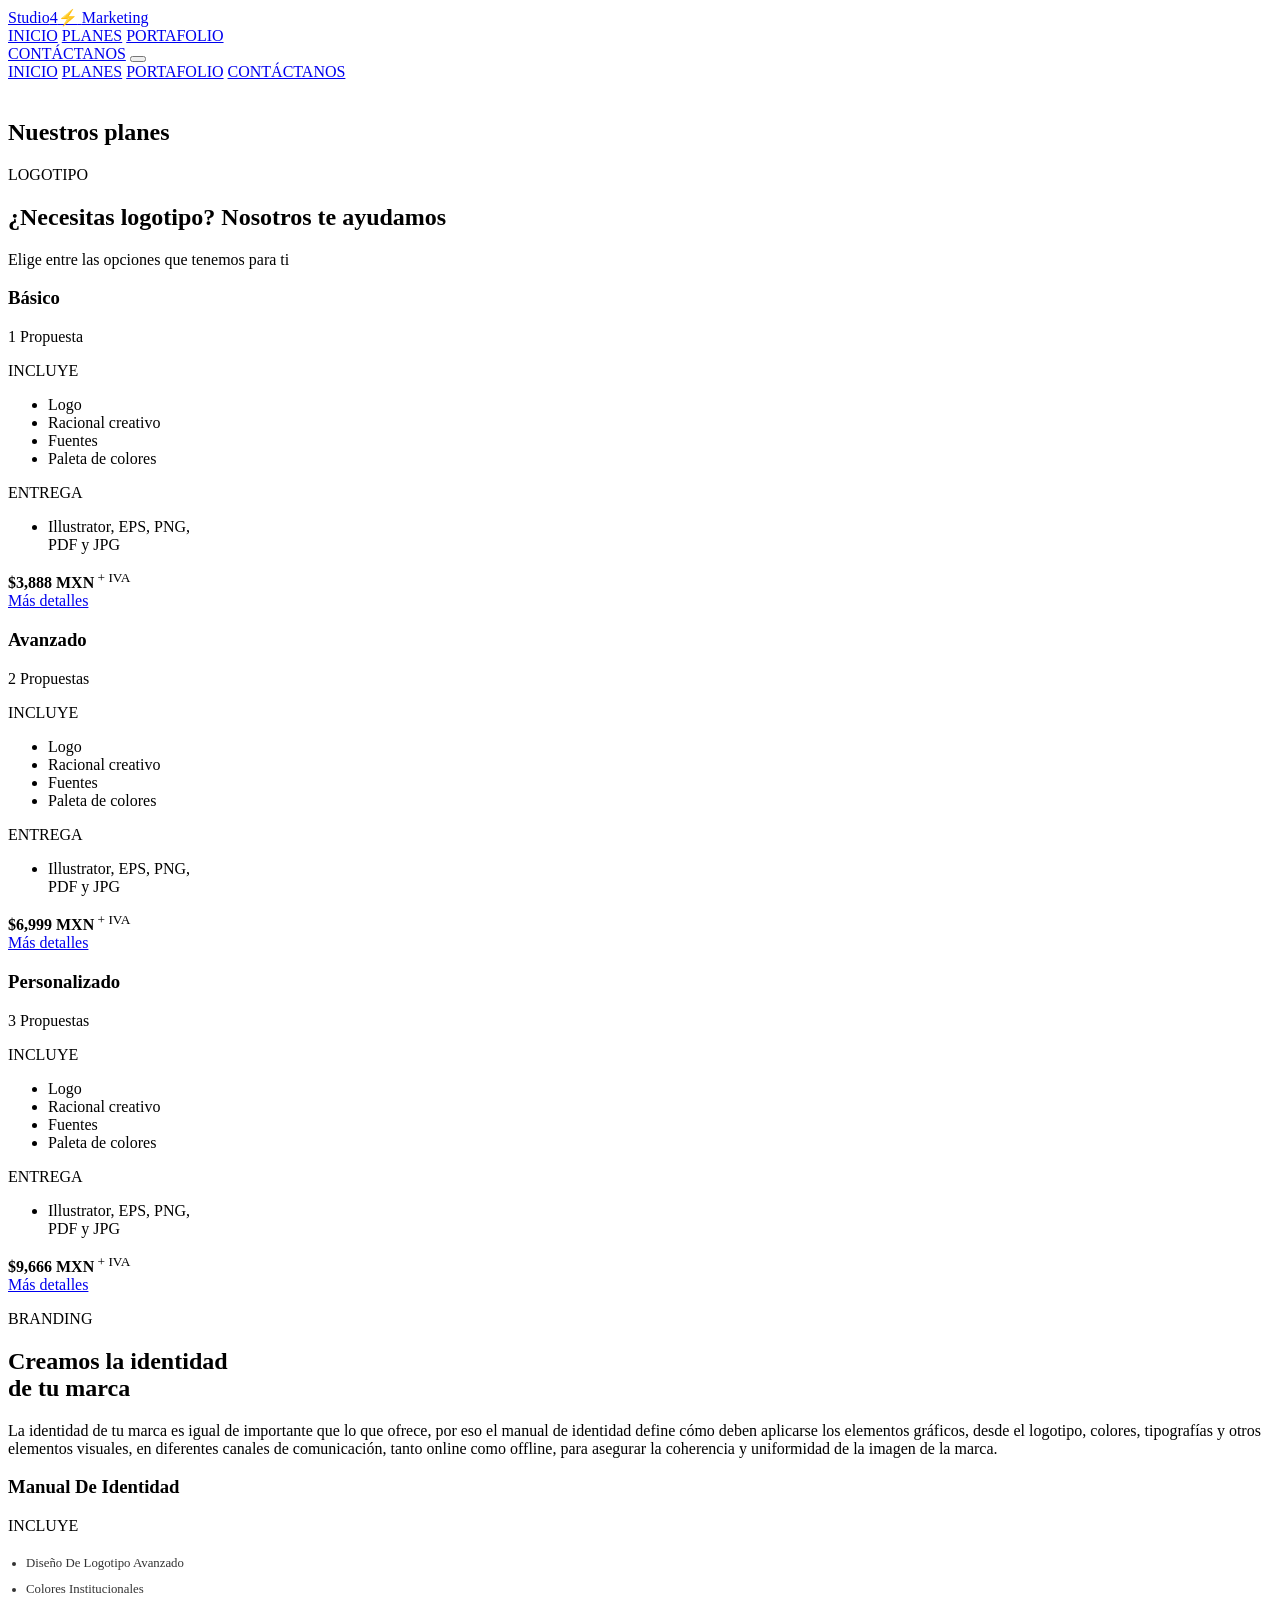
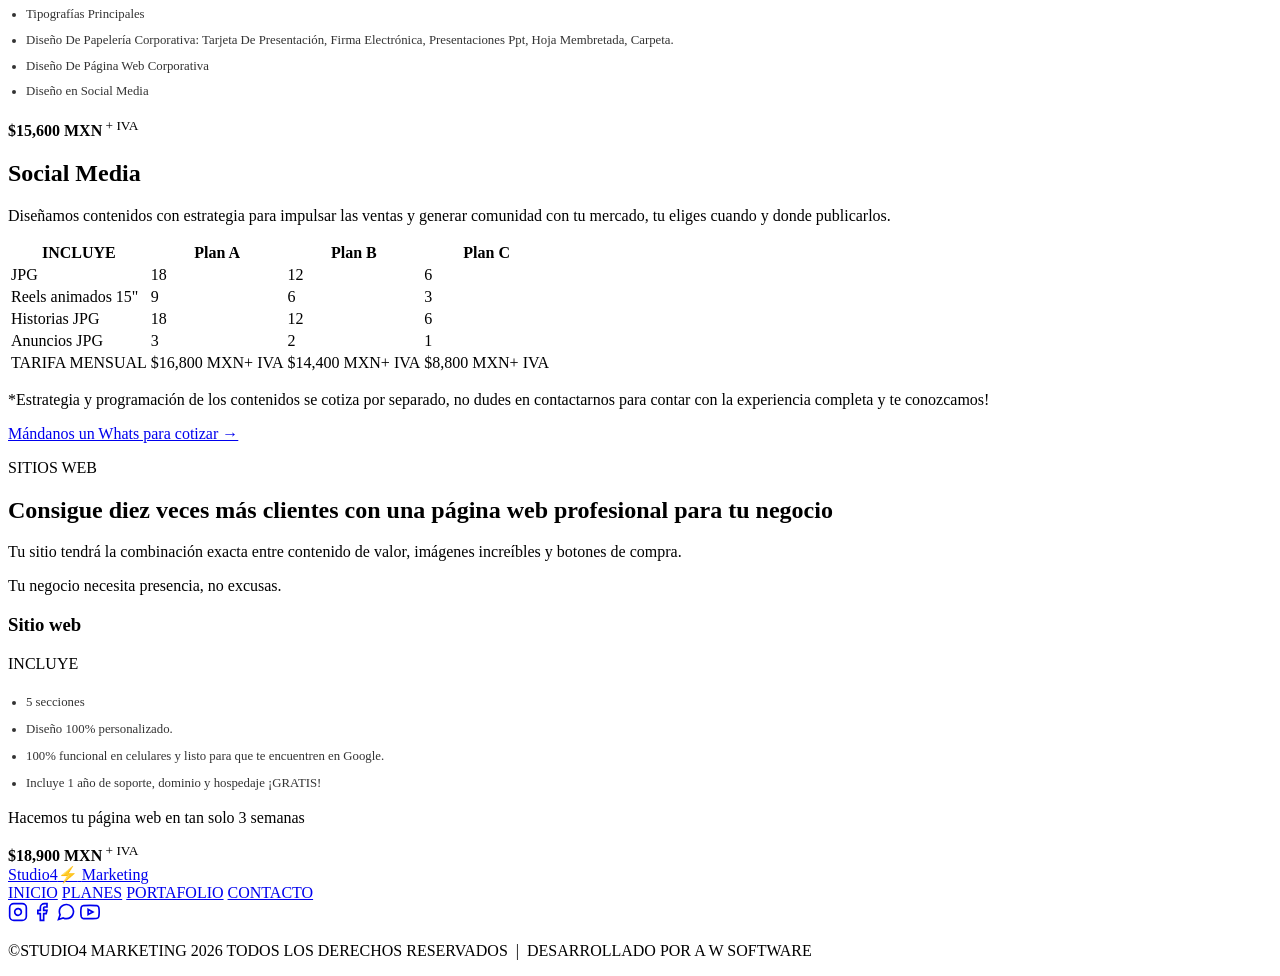
==== PLANS.HTML @ 4369b023 "studio pulito" ====
<!DOCTYPE html>
<html lang="es">
<head>
  <meta charset="UTF-8" />
  <meta name="viewport" content="width=device-width, initial-scale=1.0" />
  <title>Planes — Studio4 Marketing</title>
  <link rel="stylesheet" href="styles.css" />
  <link rel="preconnect" href="https://fonts.googleapis.com" />
  <link rel="preconnect" href="https://fonts.gstatic.com" crossorigin />
  <link href="https://fonts.googleapis.com/css2?family=Poppins:wght@300;400;500;600;700;800&display=swap" rel="stylesheet" />
</head>
<body>

  <!-- NAVBAR -->
  <header class="navbar" id="navbar">
    <div class="nav-inner">
      <a href="index.html" class="nav-logo">
        <span class="logo-mark"><span class="logo-studio">Studio</span><span class="logo-four">4<span class="logo-bolt">&#9889;</span></span></span>
        <span class="logo-sub">Marketing</span>
      </a>
      <nav class="nav-links">
        <a href="index.html" class="nav-link">INICIO</a>
        <a href="planes.html" class="nav-link active">PLANES</a>
        <a href="portafolio.html" class="nav-link">PORTAFOLIO</a>
      </nav>
      <a href="index.html#contacto" class="btn btn-outline-nav">CONTÁCTANOS</a>
      <button class="hamburger" aria-label="Abrir menú" aria-expanded="false">
        <span></span><span></span><span></span>
      </button>
    </div>
  </header>
  <div class="mobile-menu" id="mobileMenu">
    <a href="index.html" class="nav-link">INICIO</a>
    <a href="planes.html" class="nav-link">PLANES</a>
    <a href="portafolio.html" class="nav-link">PORTAFOLIO</a>
    <a href="index.html#contacto" class="btn btn-primary">CONTÁCTANOS</a>
  </div>

  <main>

    <!-- PAGE HERO -->
    <section class="page-hero">
      <div class="page-hero-bg">
        <img src="https://placehold.co/1920x400/111111/333333?text=Branding+Premium" alt="" aria-hidden="true" />
      </div>
      <div class="page-hero-content container">
        <h1>Nuestros <span class="text-magenta">planes</span></h1>
      </div>
    </section>

    <!-- LOGOTIPO PRICING -->
    <section class="pricing-section">
      <div class="container">
        <div class="pricing-intro">
          <p class="eyebrow-label">LOGOTIPO</p>
          <h2 class="section-title">¿Necesitas logotipo? Nosotros te ayudamos</h2>
          <p>Elige entre las opciones que tenemos para ti</p>
        </div>
        <div class="pricing-grid">
          <div class="pricing-card">
            <h3 class="pricing-card-title">Básico</h3>
            <p class="pricing-card-sub">1 Propuesta</p>
            <div class="pricing-divider"></div>
            <p class="pricing-label">INCLUYE</p>
            <ul class="pricing-list">
              <li>Logo</li>
              <li>Racional creativo</li>
              <li>Fuentes</li>
              <li>Paleta de colores</li>
            </ul>
            <p class="pricing-label">ENTREGA</p>
            <ul class="pricing-list">
              <li>Illustrator, EPS, PNG,<br />PDF y JPG</li>
            </ul>
            <div class="pricing-price">
              <strong>$3,888 MXN</strong><sup> + IVA</sup>
            </div>
            <a href="index.html#contacto" class="btn btn-primary">Más detalles</a>
          </div>
          <div class="pricing-card">
            <h3 class="pricing-card-title">Avanzado</h3>
            <p class="pricing-card-sub">2 Propuestas</p>
            <div class="pricing-divider"></div>
            <p class="pricing-label">INCLUYE</p>
            <ul class="pricing-list">
              <li>Logo</li>
              <li>Racional creativo</li>
              <li>Fuentes</li>
              <li>Paleta de colores</li>
            </ul>
            <p class="pricing-label">ENTREGA</p>
            <ul class="pricing-list">
              <li>Illustrator, EPS, PNG,<br />PDF y JPG</li>
            </ul>
            <div class="pricing-price">
              <strong>$6,999 MXN</strong><sup> + IVA</sup>
            </div>
            <a href="index.html#contacto" class="btn btn-primary">Más detalles</a>
          </div>
          <div class="pricing-card">
            <h3 class="pricing-card-title">Personalizado</h3>
            <p class="pricing-card-sub">3 Propuestas</p>
            <div class="pricing-divider"></div>
            <p class="pricing-label">INCLUYE</p>
            <ul class="pricing-list">
              <li>Logo</li>
              <li>Racional creativo</li>
              <li>Fuentes</li>
              <li>Paleta de colores</li>
            </ul>
            <p class="pricing-label">ENTREGA</p>
            <ul class="pricing-list">
              <li>Illustrator, EPS, PNG,<br />PDF y JPG</li>
            </ul>
            <div class="pricing-price">
              <strong>$9,666 MXN</strong><sup> + IVA</sup>
            </div>
            <a href="index.html#contacto" class="btn btn-primary">Más detalles</a>
          </div>
        </div>
      </div>
    </section>

    <!-- BRANDING -->
    <section class="dark-feature-section">
      <div class="container dfs-inner">
        <div class="dfs-text">
          <p class="eyebrow-label">BRANDING</p>
          <h2>Creamos la identidad<br />de tu marca</h2>
          <p>La identidad de tu marca es igual de importante que lo que ofrece, por eso el manual de identidad define cómo deben aplicarse los elementos gráficos, desde el logotipo, colores, tipografías y otros elementos visuales, en diferentes canales de comunicación, tanto online como offline, para asegurar la coherencia y uniformidad de la imagen de la marca.</p>
        </div>
        <div class="feature-card">
          <h3>Manual De Identidad</h3>
          <p class="pricing-label">INCLUYE</p>
          <ul class="pricing-list" style="list-style:disc;padding-left:18px;color:#333;font-size:0.8rem;line-height:2;">
            <li>Diseño De Logotipo Avanzado</li>
            <li>Colores Institucionales</li>
            <li>Tipografías Principales</li>
            <li>Diseño De Papelería Corporativa: Tarjeta De Presentación, Firma Electrónica, Presentaciones Ppt, Hoja Membretada, Carpeta.</li>
            <li>Diseño De Página Web Corporativa</li>
            <li>Diseño en Social Media</li>
          </ul>
          <div class="pricing-price" style="margin-top:10px;">
            <strong>$15,600 MXN</strong><sup> + IVA</sup>
          </div>
        </div>
      </div>
    </section>

    <!-- SOCIAL MEDIA TABLE -->
    <section class="sm-table-section">
      <div class="container sm-table-inner">
        <h2 class="section-title">Social Media</h2>
        <p class="sm-table-desc">Diseñamos contenidos con estrategia para impulsar las ventas y generar comunidad con tu mercado, tu eliges cuando y donde publicarlos.</p>
        <div class="sm-table-wrap">
          <table class="sm-table">
            <thead>
              <tr>
                <th>INCLUYE</th>
                <th>Plan A</th>
                <th>Plan B</th>
                <th>Plan C</th>
              </tr>
            </thead>
            <tbody>
              <tr>
                <td>JPG</td>
                <td>18</td>
                <td>12</td>
                <td>6</td>
              </tr>
              <tr>
                <td>Reels animados 15"</td>
                <td>9</td>
                <td>6</td>
                <td>3</td>
              </tr>
              <tr>
                <td>Historias JPG</td>
                <td>18</td>
                <td>12</td>
                <td>6</td>
              </tr>
              <tr>
                <td>Anuncios JPG</td>
                <td>3</td>
                <td>2</td>
                <td>1</td>
              </tr>
            </tbody>
            <tfoot>
              <tr>
                <td>TARIFA MENSUAL</td>
                <td class="price-cell">$16,800 MXN<span class="iva">+ IVA</span></td>
                <td class="price-cell">$14,400 MXN<span class="iva">+ IVA</span></td>
                <td class="price-cell">$8,800 MXN<span class="iva">+ IVA</span></td>
              </tr>
            </tfoot>
          </table>
        </div>
        <p class="sm-note">*Estrategia y programación de los contenidos se cotiza por separado, no dudes en contactarnos para contar con la experiencia completa y te conozcamos!</p>
        <a href="https://wa.me/521234567890" class="btn btn-primary" target="_blank" rel="noopener">Mándanos un Whats para cotizar &#8594;</a>
      </div>
    </section>

    <!-- SITIOS WEB -->
    <section class="dark-feature-section">
      <div class="container dfs-inner">
        <div class="dfs-text">
          <p class="eyebrow-label">SITIOS WEB</p>
          <h2>Consigue diez veces más clientes con una página web profesional para tu negocio</h2>
          <p>Tu sitio tendrá la combinación exacta entre contenido de valor, imágenes increíbles y botones de compra.</p>
          <p style="margin-top:6px;">Tu negocio necesita presencia, no excusas.</p>
        </div>
        <div class="feature-card">
          <h3>Sitio web</h3>
          <p class="pricing-label">INCLUYE</p>
          <ul class="pricing-list" style="list-style:disc;padding-left:18px;color:#333;font-size:0.8rem;line-height:2.1;">
            <li>5 secciones</li>
            <li>Diseño 100% personalizado.</li>
            <li>100% funcional en celulares y listo para que te encuentren en Google.</li>
            <li>Incluye 1 año de soporte, dominio y hospedaje ¡GRATIS!</li>
          </ul>
          <p class="feature-card-highlight" style="margin-top:10px;">Hacemos tu página web en tan solo 3 semanas</p>
          <div class="pricing-price">
            <strong>$18,900 MXN</strong><sup> + IVA</sup>
          </div>
        </div>
      </div>
    </section>

  </main>

  <!-- FOOTER -->
  <footer class="footer">
    <div class="container footer-main">
      <a href="index.html" class="nav-logo footer-logo">
        <span class="logo-mark"><span class="logo-studio">Studio</span><span class="logo-four">4<span class="logo-bolt">&#9889;</span></span></span>
        <span class="logo-sub">Marketing</span>
      </a>
      <nav class="footer-nav">
        <a href="index.html" class="footer-link">INICIO</a>
        <a href="planes.html" class="footer-link">PLANES</a>
        <a href="portafolio.html" class="footer-link">PORTAFOLIO</a>
        <a href="index.html#contacto" class="footer-link">CONTACTO</a>
      </nav>
      <div class="footer-social">
        <a href="#" class="social-icon" aria-label="Instagram"><svg width="20" height="20" viewBox="0 0 24 24" fill="none" stroke="currentColor" stroke-width="2"><rect x="2" y="2" width="20" height="20" rx="5"/><path d="M16 11.37A4 4 0 1112.63 8 4 4 0 0116 11.37z"/><line x1="17.5" y1="6.5" x2="17.51" y2="6.5"/></svg></a>
        <a href="#" class="social-icon" aria-label="Facebook"><svg width="20" height="20" viewBox="0 0 24 24" fill="none" stroke="currentColor" stroke-width="2"><path d="M18 2h-3a5 5 0 00-5 5v3H7v4h3v8h4v-8h3l1-4h-4V7a1 1 0 011-1h3z"/></svg></a>
        <a href="#" class="social-icon" aria-label="WhatsApp"><svg width="20" height="20" viewBox="0 0 24 24" fill="none" stroke="currentColor" stroke-width="2"><path d="M21 11.5a8.38 8.38 0 01-.9 3.8 8.5 8.5 0 01-7.6 4.7 8.38 8.38 0 01-3.8-.9L3 21l1.9-5.7a8.38 8.38 0 01-.9-3.8 8.5 8.5 0 014.7-7.6 8.38 8.38 0 013.8-.9h.5a8.48 8.48 0 018 8v.5z"/></svg></a>
        <a href="#" class="social-icon" aria-label="YouTube"><svg width="20" height="20" viewBox="0 0 24 24" fill="none" stroke="currentColor" stroke-width="2"><path d="M22.54 6.42a2.78 2.78 0 00-1.94-2C18.88 4 12 4 12 4s-6.88 0-8.6.46a2.78 2.78 0 00-1.94 2A29 29 0 001 12a29 29 0 00.46 5.58A2.78 2.78 0 003.4 19.6C5.12 20 12 20 12 20s6.88 0 8.6-.46a2.78 2.78 0 001.94-2A29 29 0 0023 12a29 29 0 00-.46-5.58z"/><polygon points="9.75 15.02 15.5 12 9.75 8.98 9.75 15.02"/></svg></a>
      </div>
    </div>
    <div class="footer-divider"></div>
    <div class="footer-bottom">
      <p>©STUDIO4 MARKETING 2026 TODOS LOS DERECHOS RESERVADOS &nbsp;|&nbsp; DESARROLLADO POR A W SOFTWARE</p>
    </div>
  </footer>

  <script>
    const navbar = document.getElementById('navbar');
    window.addEventListener('scroll', () => navbar.classList.toggle('scrolled', window.scrollY > 60));
    const hamburger = document.querySelector('.hamburger');
    const mobileMenu = document.getElementById('mobileMenu');
    hamburger.addEventListener('click', () => {
      const isOpen = mobileMenu.classList.toggle('open');
      hamburger.setAttribute('aria-expanded', isOpen);
      hamburger.classList.toggle('active', isOpen);
    });
    mobileMenu.querySelectorAll('a').forEach(l => l.addEventListener('click', () => {
      mobileMenu.classList.remove('open');
      hamburger.classList.remove('active');
    }));
  </script>
</body>
</html>
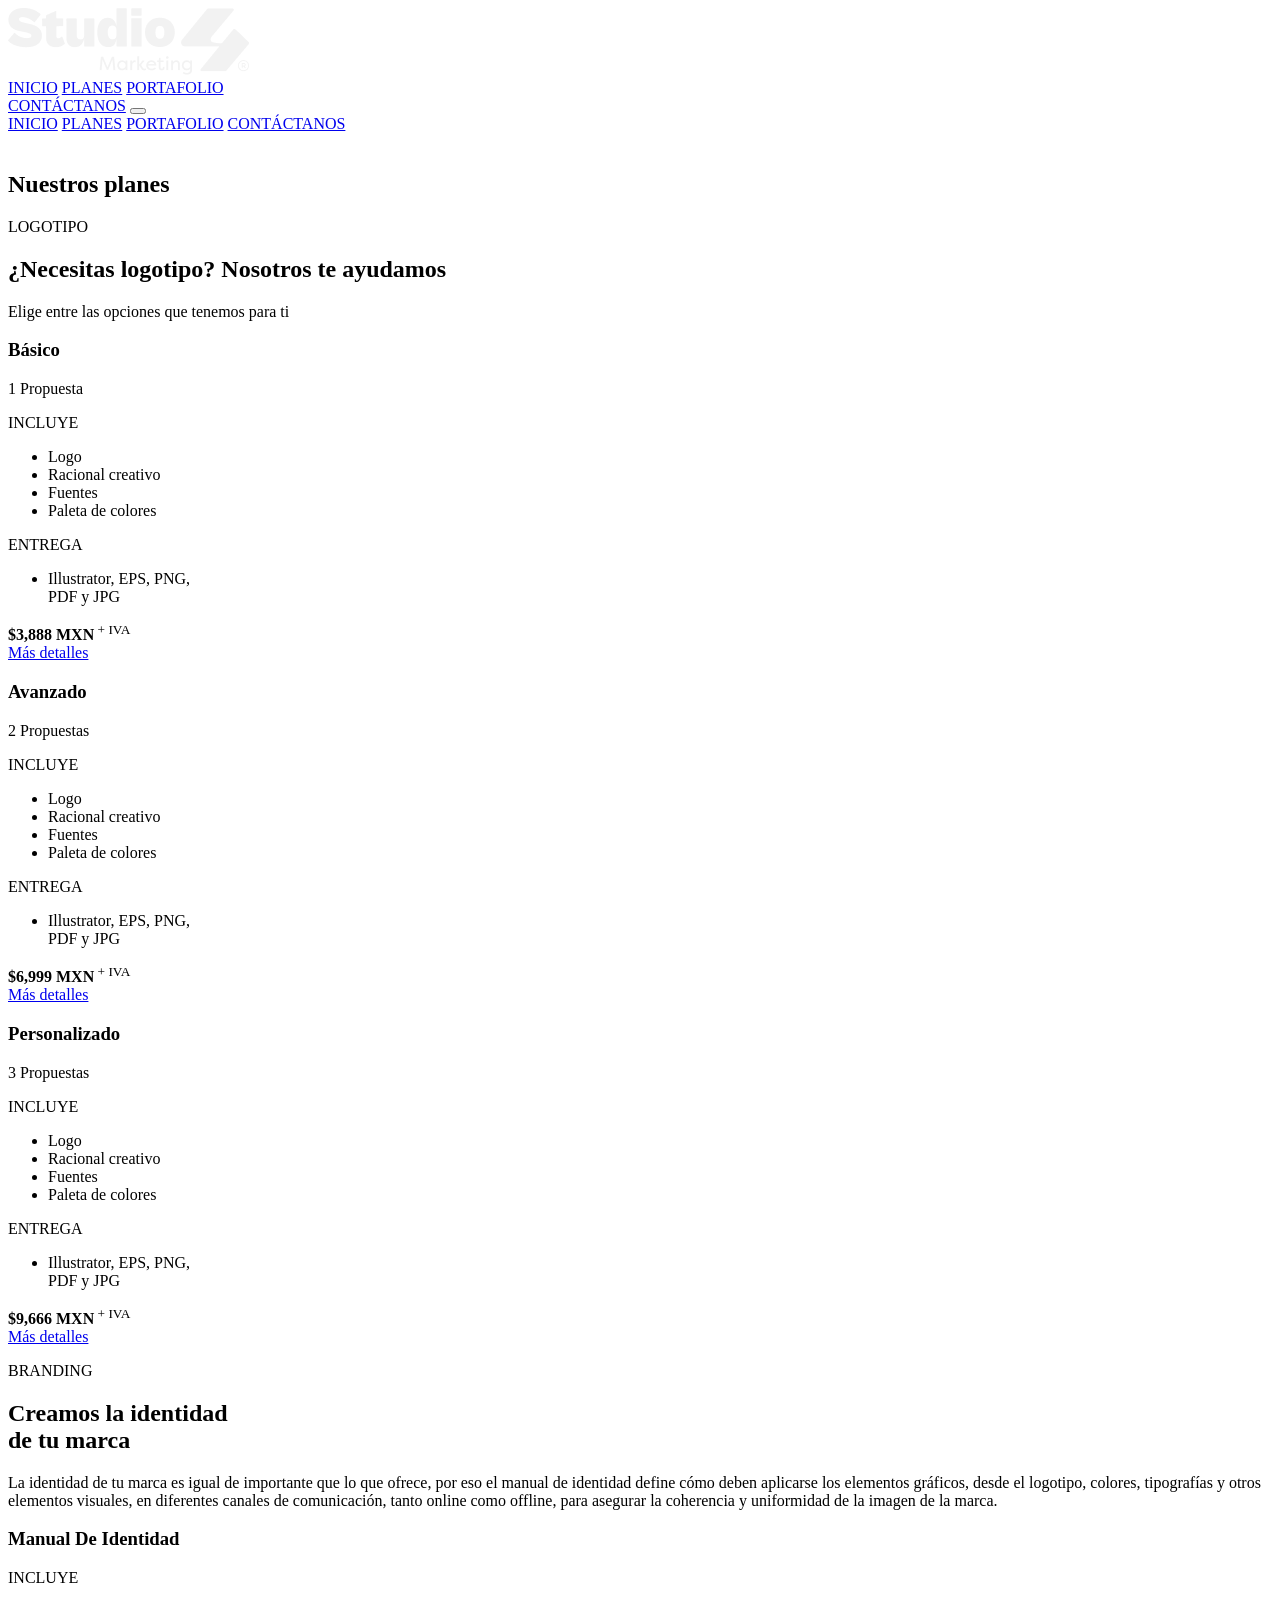
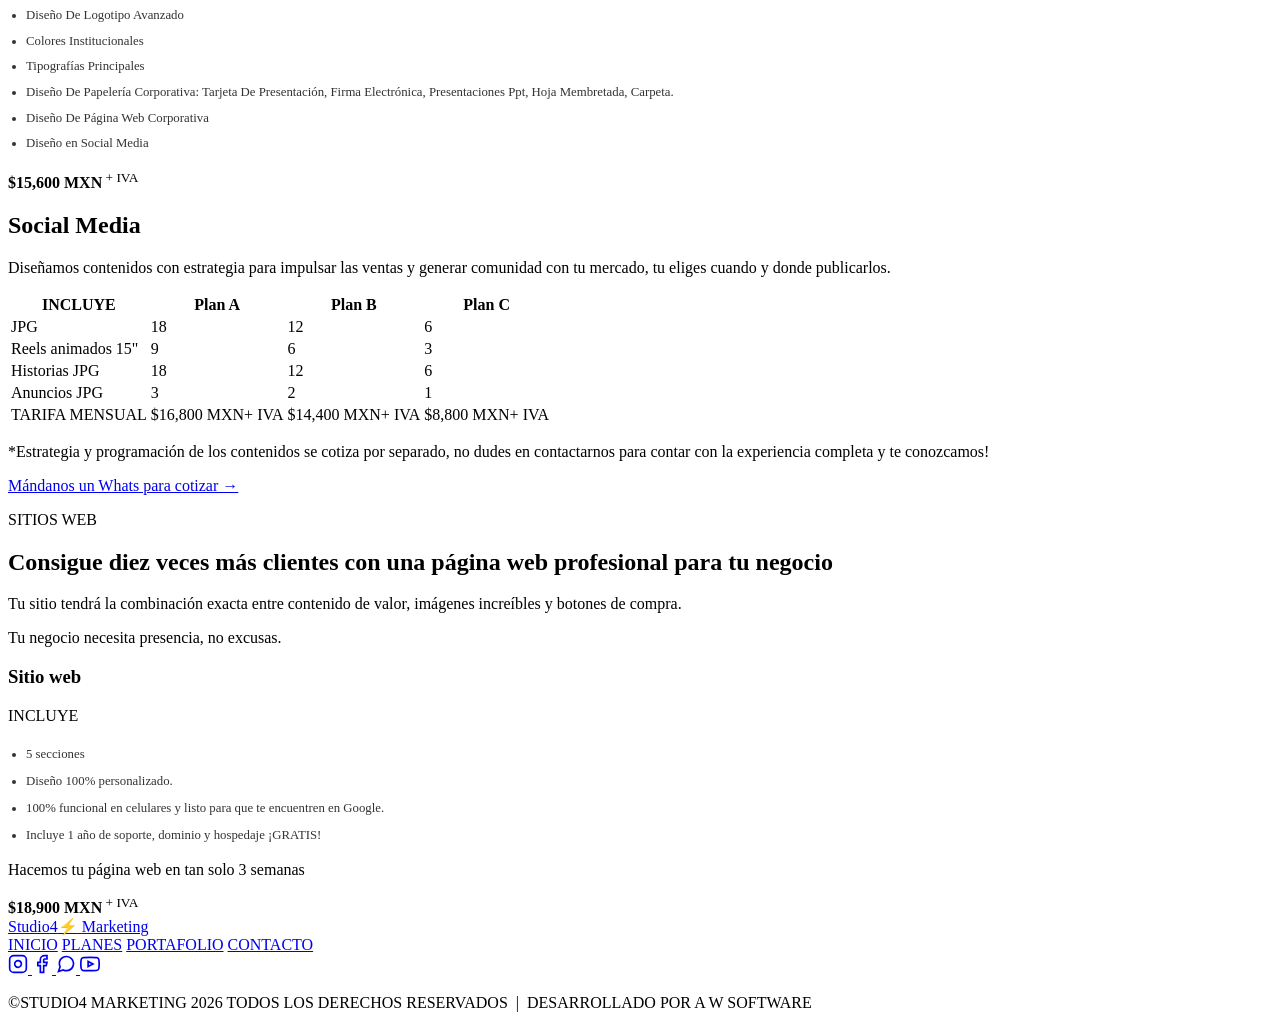
==== commit 2a8d5657: "studio pulito3" ====
--- a/PLANS.HTML
+++ b/PLANS.HTML
@@ -3,8 +3,8 @@
 <head>
   <meta charset="UTF-8" />
   <meta name="viewport" content="width=device-width, initial-scale=1.0" />
-  <title>Planes — Studio4 Marketing</title>
-  <link rel="stylesheet" href="styles.css" />
+  <title>Studio4 Marketing — Diseños 100% Personalizados</title>
+   <link rel="stylesheet" href="STYLES/STYLES.CSS" />
   <link rel="preconnect" href="https://fonts.googleapis.com" />
   <link rel="preconnect" href="https://fonts.gstatic.com" crossorigin />
   <link href="https://fonts.googleapis.com/css2?family=Poppins:wght@300;400;500;600;700;800&display=swap" rel="stylesheet" />
@@ -12,29 +12,7 @@
 <body>
 
   <!-- NAVBAR -->
-  <header class="navbar" id="navbar">
-    <div class="nav-inner">
-      <a href="index.html" class="nav-logo">
-        <span class="logo-mark"><span class="logo-studio">Studio</span><span class="logo-four">4<span class="logo-bolt">&#9889;</span></span></span>
-        <span class="logo-sub">Marketing</span>
-      </a>
-      <nav class="nav-links">
-        <a href="index.html" class="nav-link">INICIO</a>
-        <a href="planes.html" class="nav-link active">PLANES</a>
-        <a href="portafolio.html" class="nav-link">PORTAFOLIO</a>
-      </nav>
-      <a href="index.html#contacto" class="btn btn-outline-nav">CONTÁCTANOS</a>
-      <button class="hamburger" aria-label="Abrir menú" aria-expanded="false">
-        <span></span><span></span><span></span>
-      </button>
-    </div>
-  </header>
-  <div class="mobile-menu" id="mobileMenu">
-    <a href="index.html" class="nav-link">INICIO</a>
-    <a href="planes.html" class="nav-link">PLANES</a>
-    <a href="portafolio.html" class="nav-link">PORTAFOLIO</a>
-    <a href="index.html#contacto" class="btn btn-primary">CONTÁCTANOS</a>
-  </div>
+  <div id="navbar-container"></div>
 
   <main>
 
@@ -232,45 +210,9 @@
   </main>
 
   <!-- FOOTER -->
-  <footer class="footer">
-    <div class="container footer-main">
-      <a href="index.html" class="nav-logo footer-logo">
-        <span class="logo-mark"><span class="logo-studio">Studio</span><span class="logo-four">4<span class="logo-bolt">&#9889;</span></span></span>
-        <span class="logo-sub">Marketing</span>
-      </a>
-      <nav class="footer-nav">
-        <a href="index.html" class="footer-link">INICIO</a>
-        <a href="planes.html" class="footer-link">PLANES</a>
-        <a href="portafolio.html" class="footer-link">PORTAFOLIO</a>
-        <a href="index.html#contacto" class="footer-link">CONTACTO</a>
-      </nav>
-      <div class="footer-social">
-        <a href="#" class="social-icon" aria-label="Instagram"><svg width="20" height="20" viewBox="0 0 24 24" fill="none" stroke="currentColor" stroke-width="2"><rect x="2" y="2" width="20" height="20" rx="5"/><path d="M16 11.37A4 4 0 1112.63 8 4 4 0 0116 11.37z"/><line x1="17.5" y1="6.5" x2="17.51" y2="6.5"/></svg></a>
-        <a href="#" class="social-icon" aria-label="Facebook"><svg width="20" height="20" viewBox="0 0 24 24" fill="none" stroke="currentColor" stroke-width="2"><path d="M18 2h-3a5 5 0 00-5 5v3H7v4h3v8h4v-8h3l1-4h-4V7a1 1 0 011-1h3z"/></svg></a>
-        <a href="#" class="social-icon" aria-label="WhatsApp"><svg width="20" height="20" viewBox="0 0 24 24" fill="none" stroke="currentColor" stroke-width="2"><path d="M21 11.5a8.38 8.38 0 01-.9 3.8 8.5 8.5 0 01-7.6 4.7 8.38 8.38 0 01-3.8-.9L3 21l1.9-5.7a8.38 8.38 0 01-.9-3.8 8.5 8.5 0 014.7-7.6 8.38 8.38 0 013.8-.9h.5a8.48 8.48 0 018 8v.5z"/></svg></a>
-        <a href="#" class="social-icon" aria-label="YouTube"><svg width="20" height="20" viewBox="0 0 24 24" fill="none" stroke="currentColor" stroke-width="2"><path d="M22.54 6.42a2.78 2.78 0 00-1.94-2C18.88 4 12 4 12 4s-6.88 0-8.6.46a2.78 2.78 0 00-1.94 2A29 29 0 001 12a29 29 0 00.46 5.58A2.78 2.78 0 003.4 19.6C5.12 20 12 20 12 20s6.88 0 8.6-.46a2.78 2.78 0 001.94-2A29 29 0 0023 12a29 29 0 00-.46-5.58z"/><polygon points="9.75 15.02 15.5 12 9.75 8.98 9.75 15.02"/></svg></a>
-      </div>
-    </div>
-    <div class="footer-divider"></div>
-    <div class="footer-bottom">
-      <p>©STUDIO4 MARKETING 2026 TODOS LOS DERECHOS RESERVADOS &nbsp;|&nbsp; DESARROLLADO POR A W SOFTWARE</p>
-    </div>
-  </footer>
-
-  <script>
-    const navbar = document.getElementById('navbar');
-    window.addEventListener('scroll', () => navbar.classList.toggle('scrolled', window.scrollY > 60));
-    const hamburger = document.querySelector('.hamburger');
-    const mobileMenu = document.getElementById('mobileMenu');
-    hamburger.addEventListener('click', () => {
-      const isOpen = mobileMenu.classList.toggle('open');
-      hamburger.setAttribute('aria-expanded', isOpen);
-      hamburger.classList.toggle('active', isOpen);
-    });
-    mobileMenu.querySelectorAll('a').forEach(l => l.addEventListener('click', () => {
-      mobileMenu.classList.remove('open');
-      hamburger.classList.remove('active');
-    }));
-  </script>
+  <div id="footer-container"></div>
+
+  <script src="JS/MAIN.JS"></script>
+  <script src="JS/COMPONENTS.JS"></script>
 </body>
 </html>
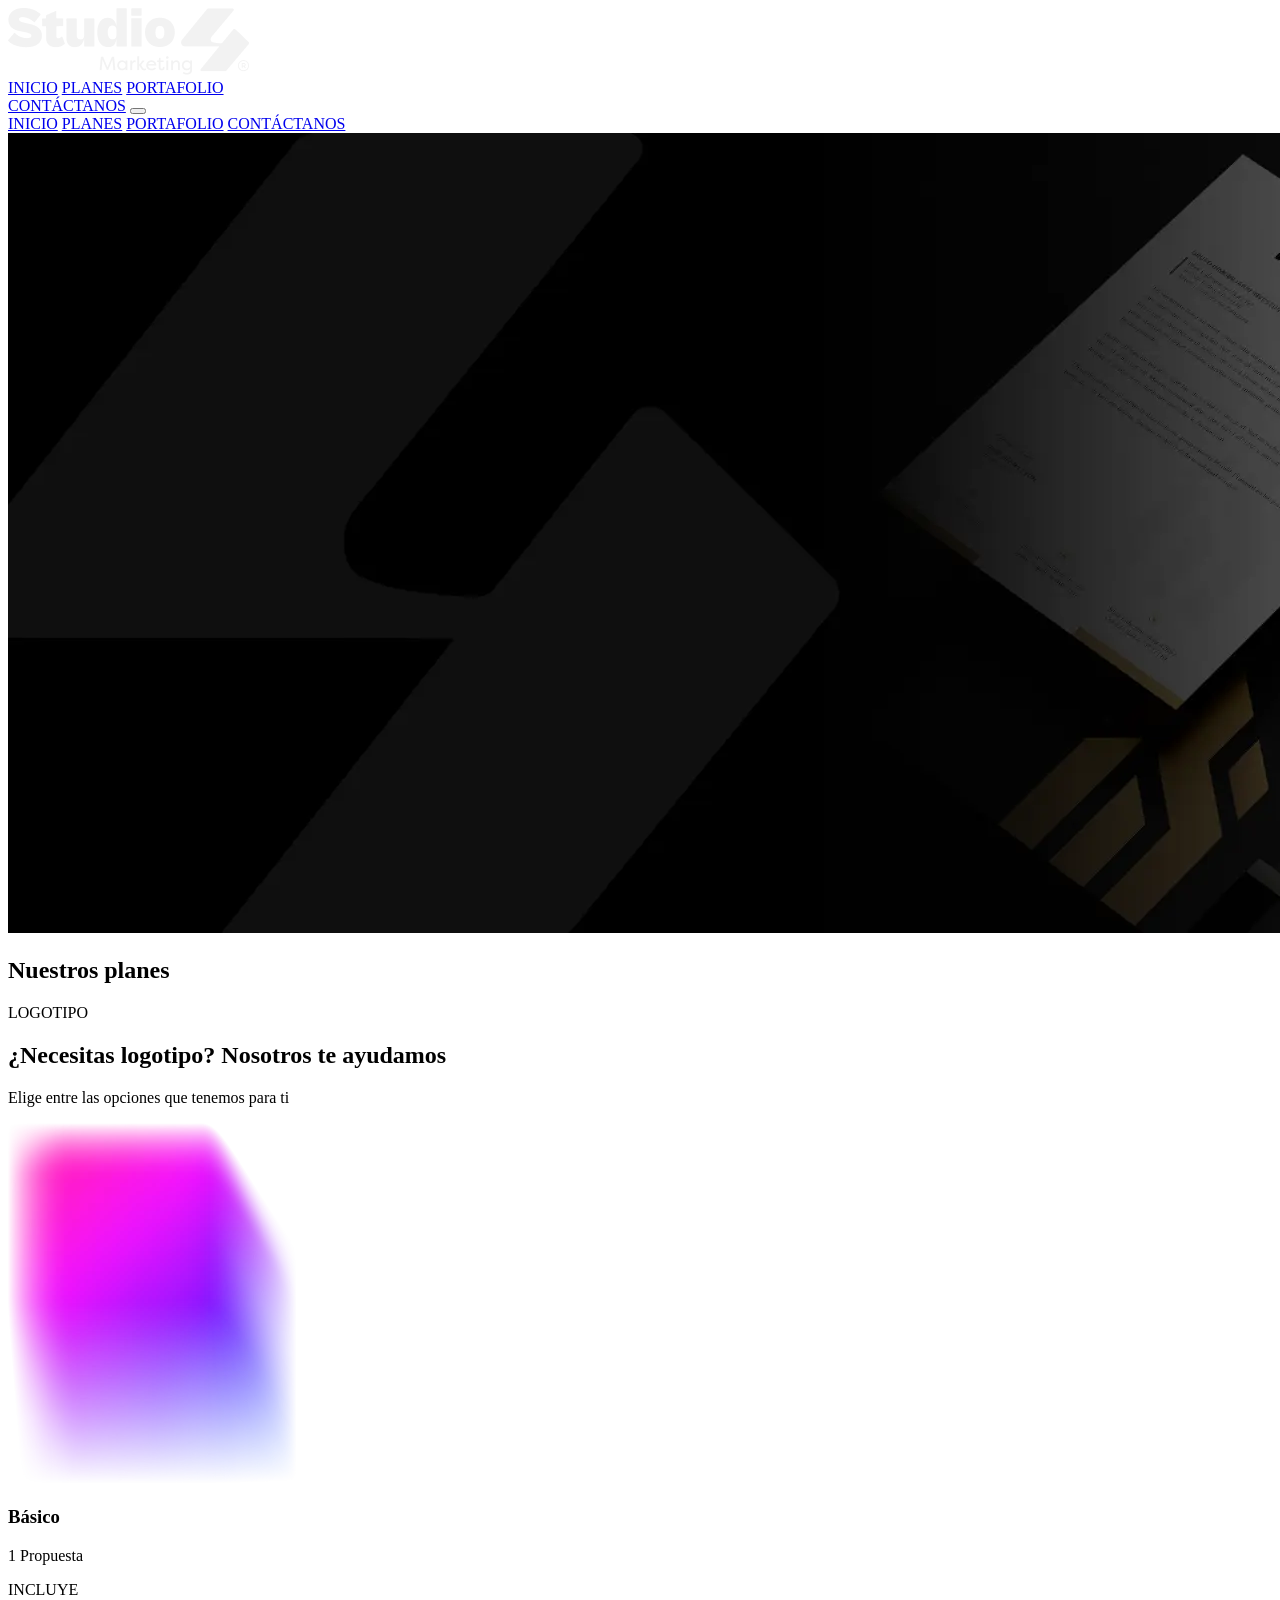
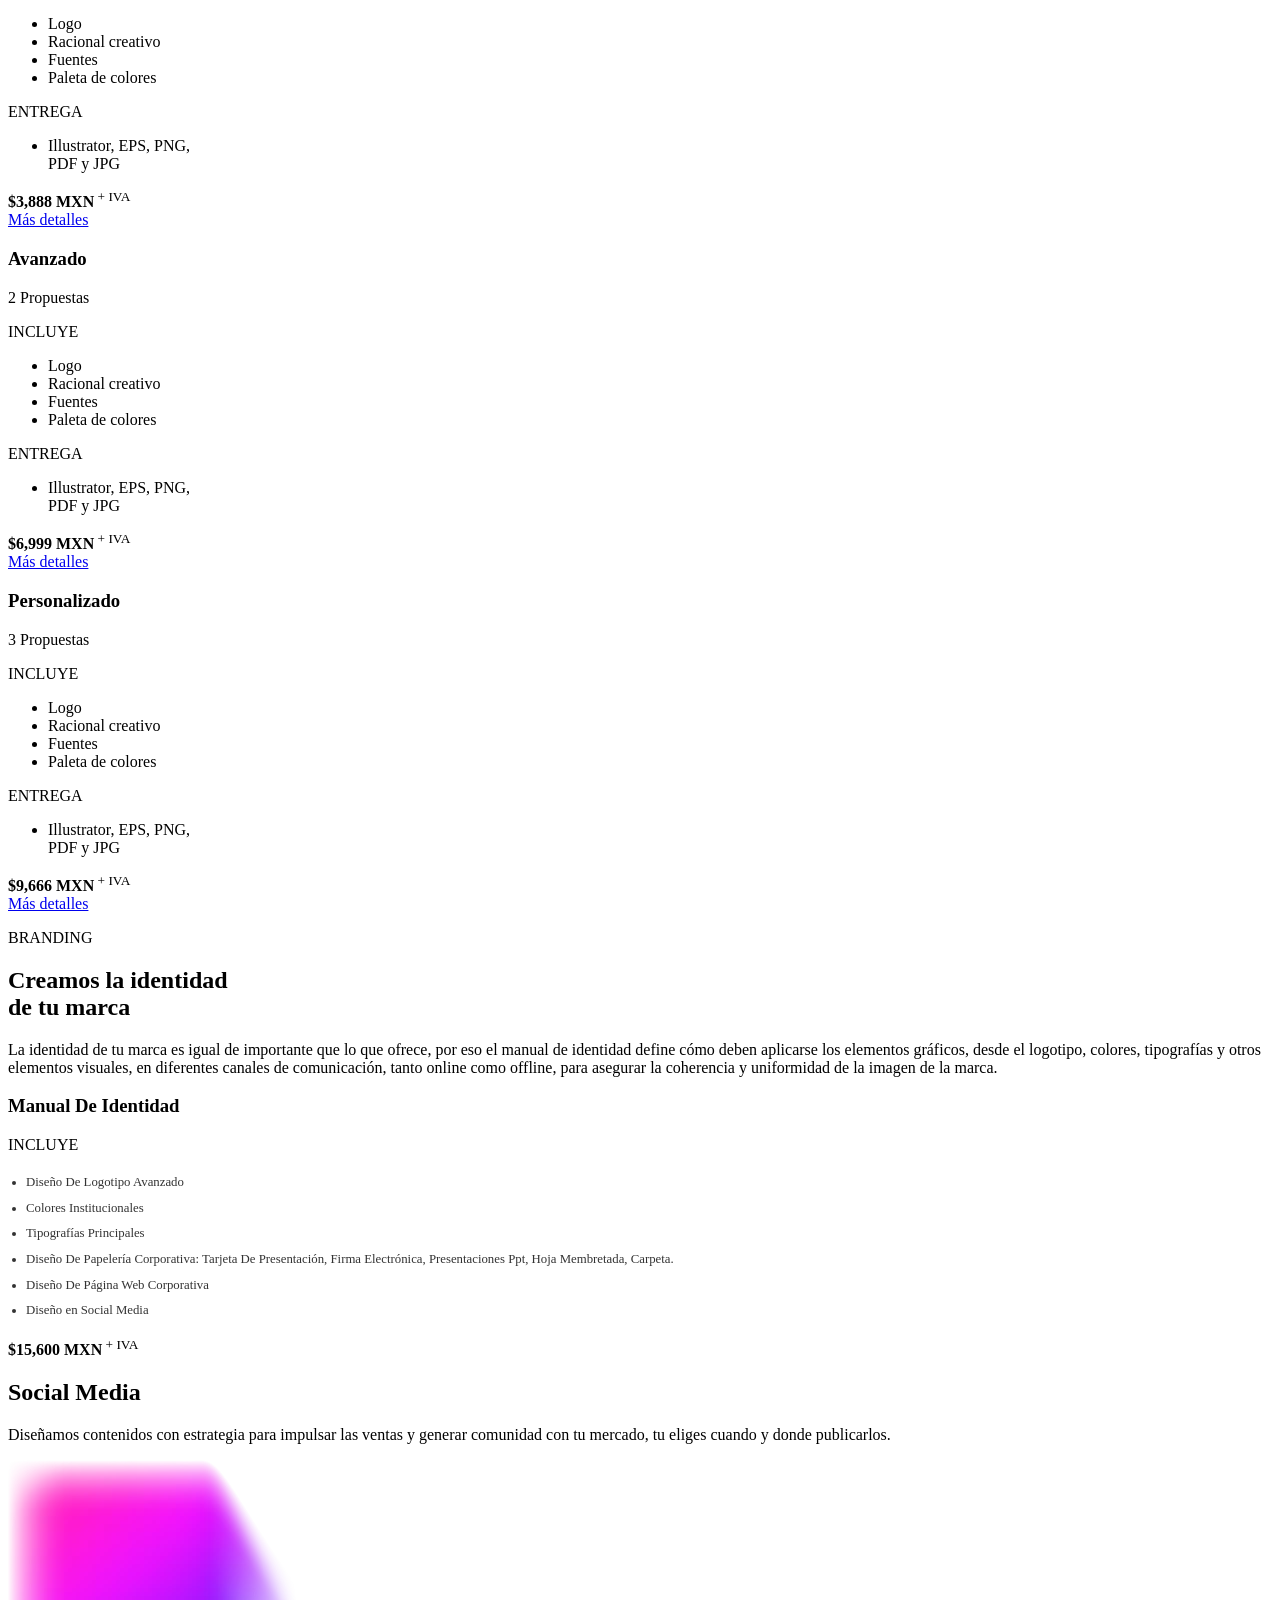
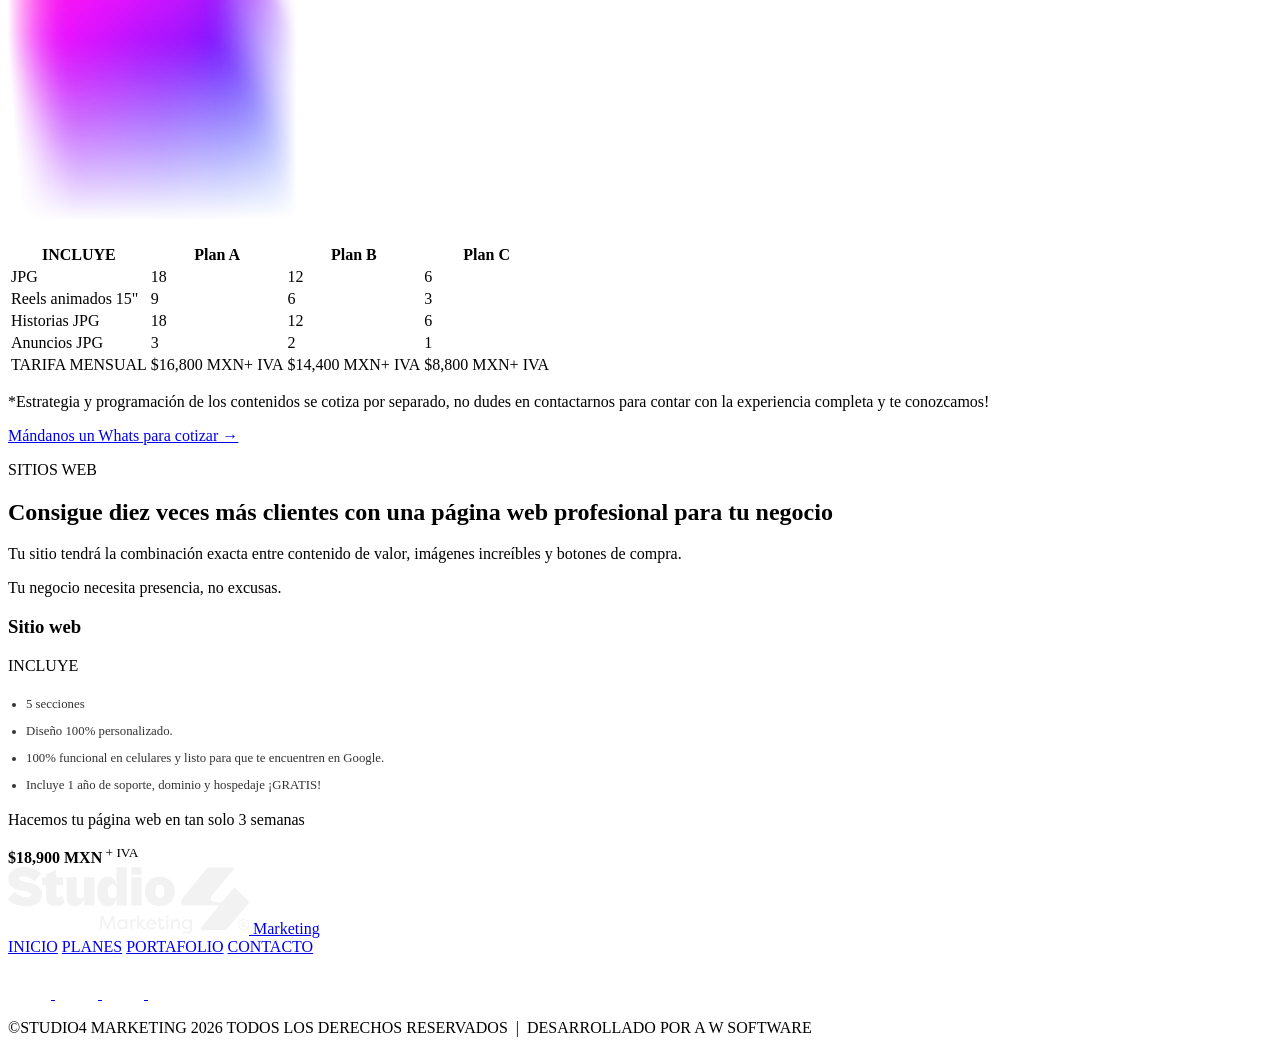
==== commit 153c2362: "studio pulito5" ====
--- a/PLANS.HTML
+++ b/PLANS.HTML
@@ -19,7 +19,7 @@
     <!-- PAGE HERO -->
     <section class="page-hero">
       <div class="page-hero-bg">
-        <img src="https://placehold.co/1920x400/111111/333333?text=Branding+Premium" alt="" aria-hidden="true" />
+        <img src="BANNERS/BANNER_PLANES.webp" alt="" aria-hidden="true" />
       </div>
       <div class="page-hero-content container">
         <h1>Nuestros <span class="text-magenta">planes</span></h1>
@@ -34,6 +34,7 @@
           <h2 class="section-title">¿Necesitas logotipo? Nosotros te ayudamos</h2>
           <p>Elige entre las opciones que tenemos para ti</p>
         </div>
+        <img src="IMAGES/GRADIENT_ELEMENT3.webp" alt="">
         <div class="pricing-grid">
           <div class="pricing-card">
             <h3 class="pricing-card-title">Básico</h3>
@@ -53,7 +54,7 @@
             <div class="pricing-price">
               <strong>$3,888 MXN</strong><sup> + IVA</sup>
             </div>
-            <a href="index.html#contacto" class="btn btn-primary">Más detalles</a>
+            <a href="INDEX.HTML#contacto" class="btn btn-primary">Más detalles</a>
           </div>
           <div class="pricing-card">
             <h3 class="pricing-card-title">Avanzado</h3>
@@ -73,7 +74,7 @@
             <div class="pricing-price">
               <strong>$6,999 MXN</strong><sup> + IVA</sup>
             </div>
-            <a href="index.html#contacto" class="btn btn-primary">Más detalles</a>
+            <a href="INDEX.HTML#contacto" class="btn btn-primary">Más detalles</a>
           </div>
           <div class="pricing-card">
             <h3 class="pricing-card-title">Personalizado</h3>
@@ -93,7 +94,7 @@
             <div class="pricing-price">
               <strong>$9,666 MXN</strong><sup> + IVA</sup>
             </div>
-            <a href="index.html#contacto" class="btn btn-primary">Más detalles</a>
+            <a href="INDEX.HTML#contacto" class="btn btn-primary">Más detalles</a>
           </div>
         </div>
       </div>
@@ -130,7 +131,10 @@
       <div class="container sm-table-inner">
         <h2 class="section-title">Social Media</h2>
         <p class="sm-table-desc">Diseñamos contenidos con estrategia para impulsar las ventas y generar comunidad con tu mercado, tu eliges cuando y donde publicarlos.</p>
+                  <img src="IMAGES/GRADIENT_ELEMENT3.webp" alt="">
+
         <div class="sm-table-wrap">
+          <img src="IMAGES/" alt="">
           <table class="sm-table">
             <thead>
               <tr>
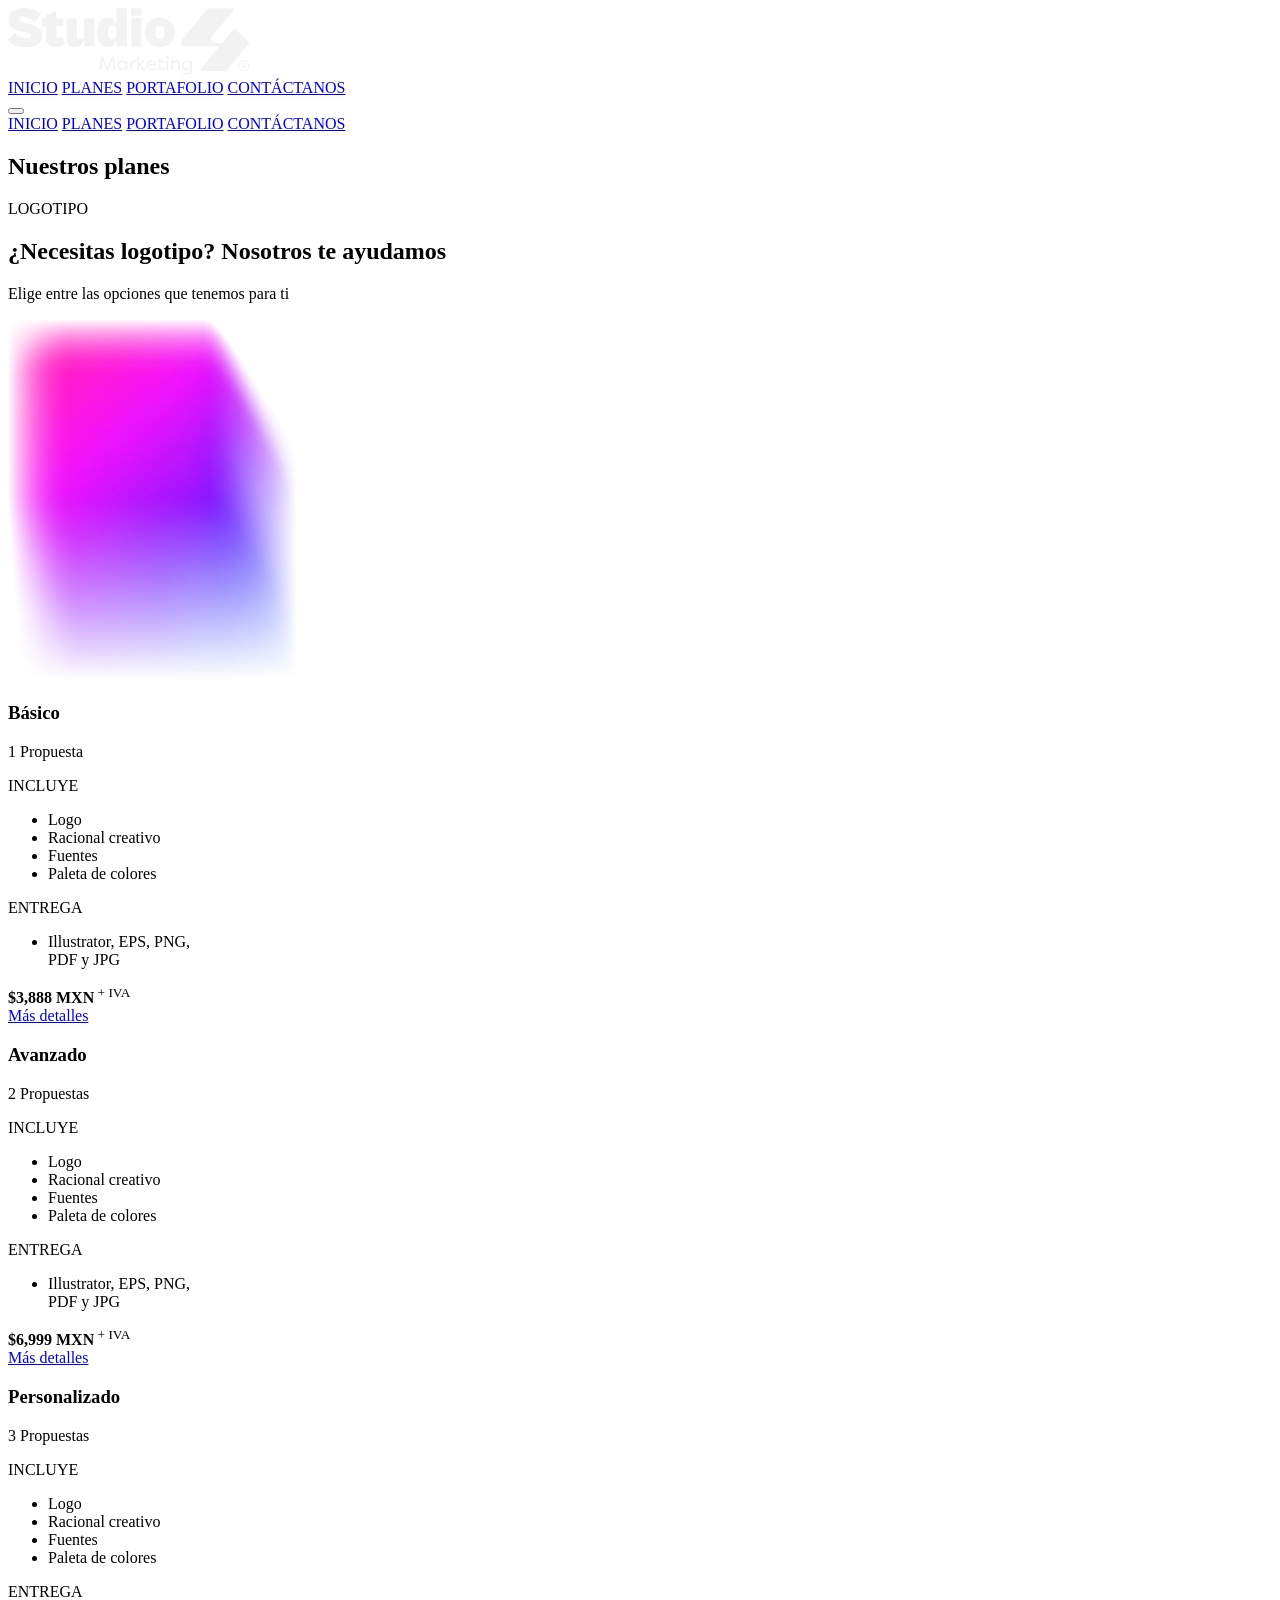
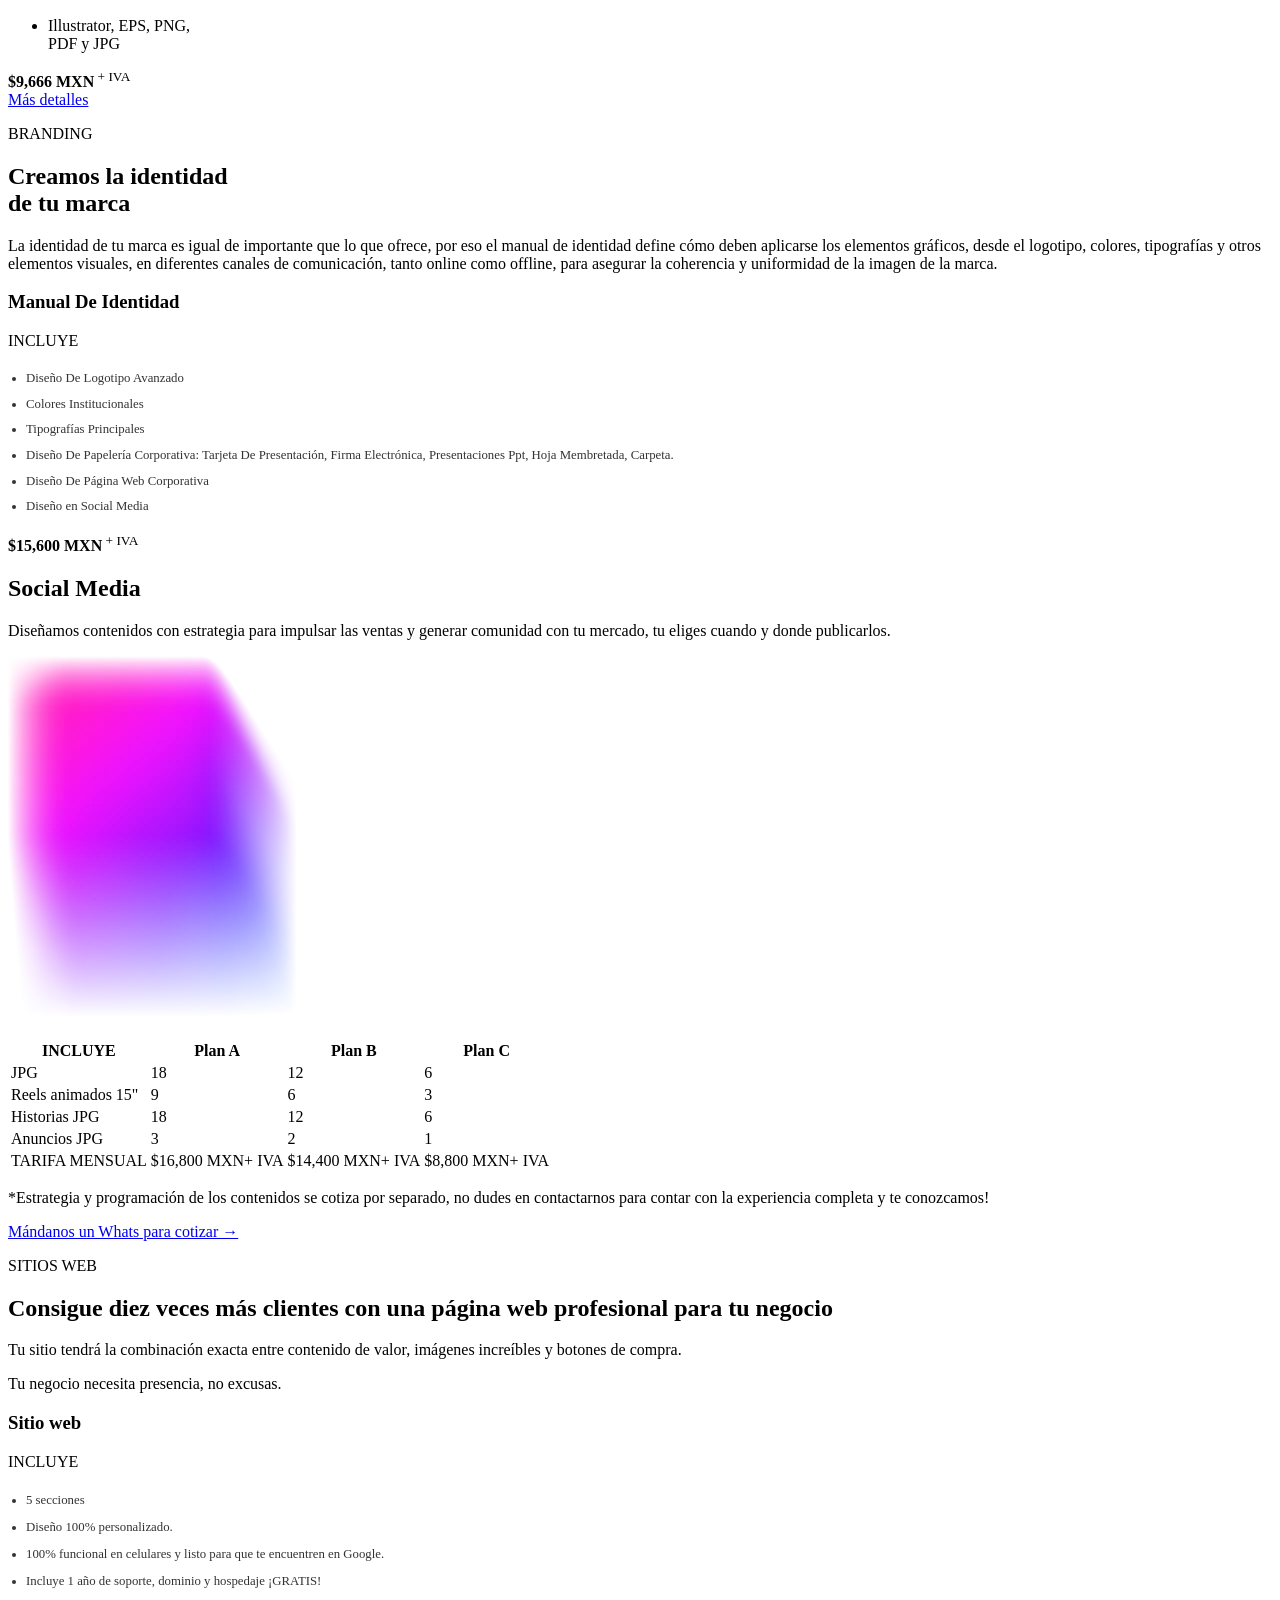
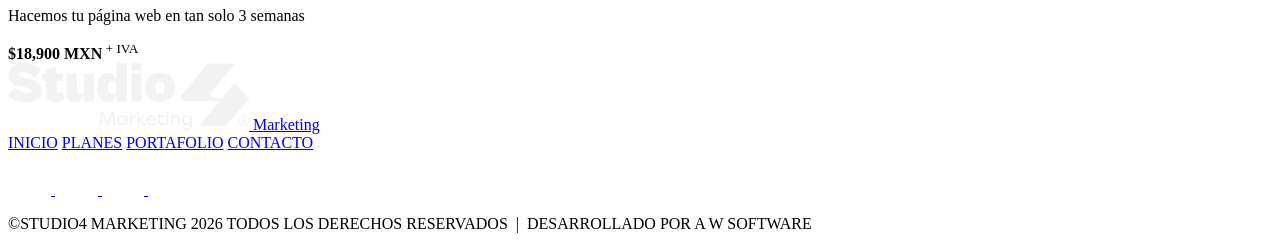
==== commit 435ef26d: "fix: heros" ====
--- a/PLANS.HTML
+++ b/PLANS.HTML
@@ -18,10 +18,8 @@
 
     <!-- PAGE HERO -->
     <section class="page-hero">
-      <div class="page-hero-bg">
-        <img src="BANNERS/BANNER_PLANES.webp" alt="" aria-hidden="true" />
-      </div>
-      <div class="page-hero-content container">
+      <div class="container">
+        <div class="page-hero-content">
         <h1>Nuestros <span class="text-magenta">planes</span></h1>
       </div>
     </section>
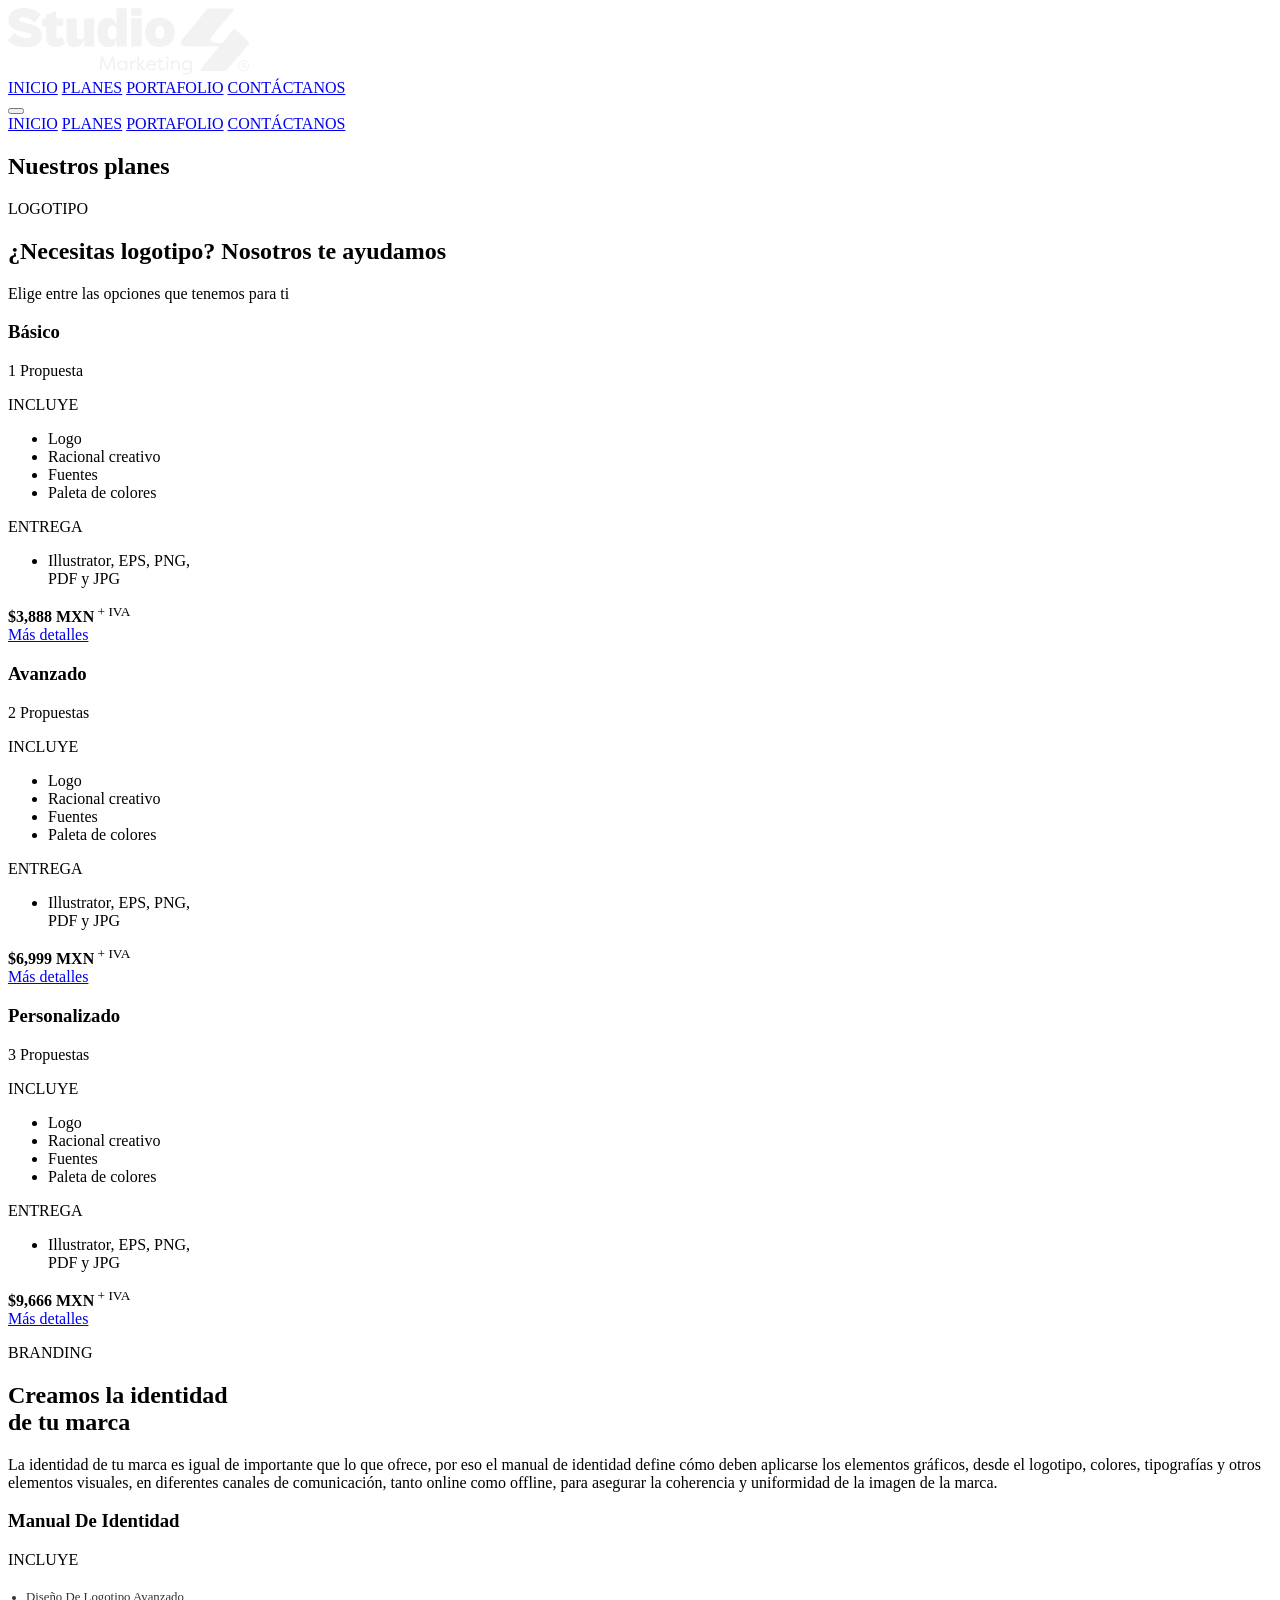
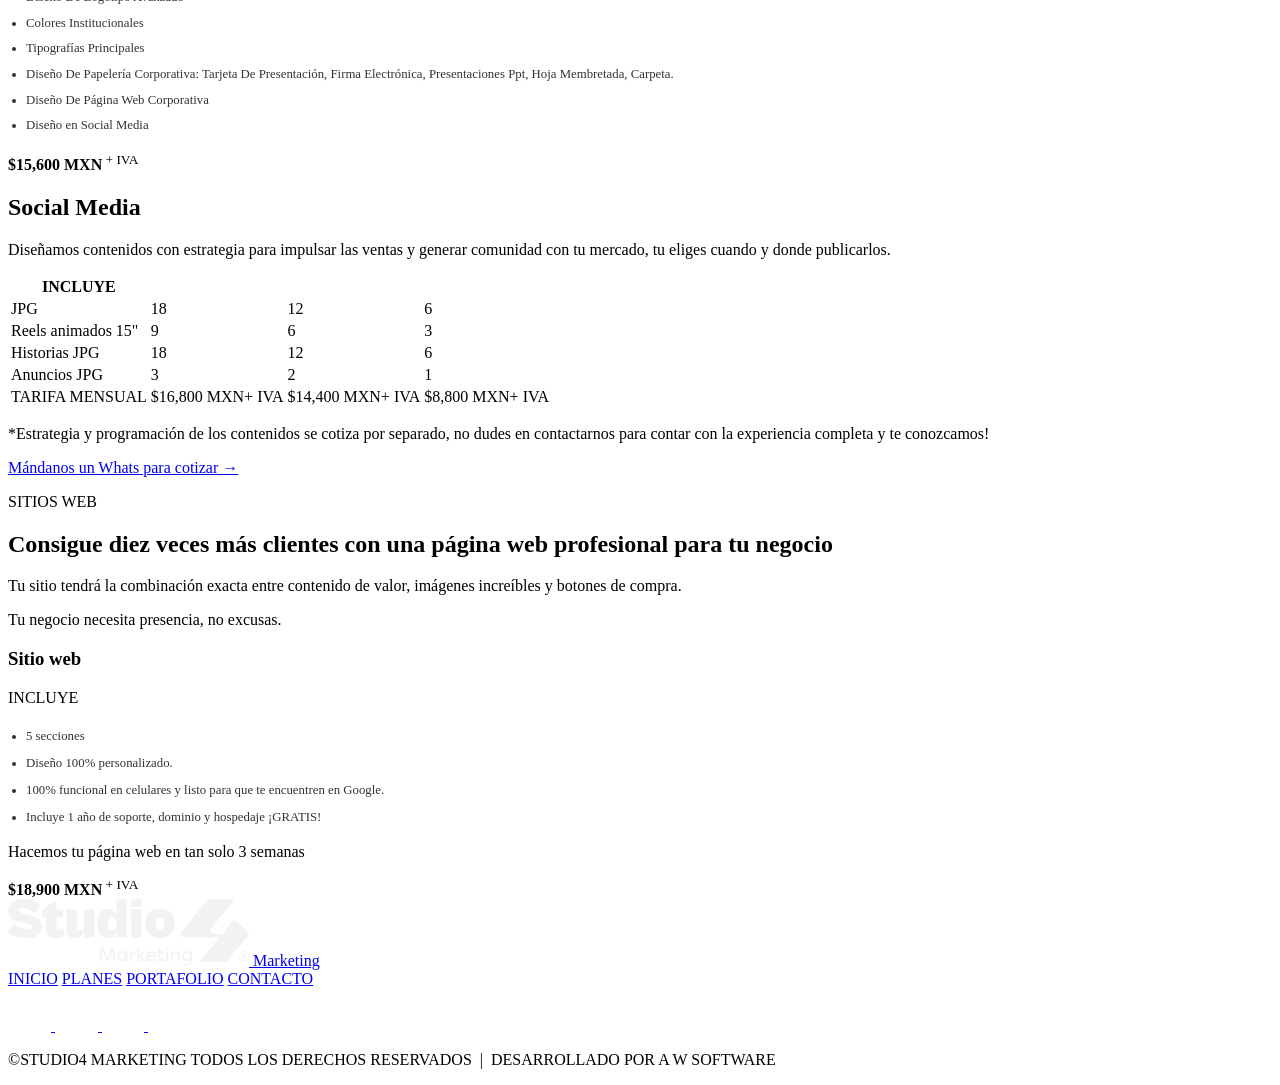
==== commit e98a583f: "fix: imagenes precios" ====
--- a/PLANS.HTML
+++ b/PLANS.HTML
@@ -32,7 +32,6 @@
           <h2 class="section-title">¿Necesitas logotipo? Nosotros te ayudamos</h2>
           <p>Elige entre las opciones que tenemos para ti</p>
         </div>
-        <img src="IMAGES/GRADIENT_ELEMENT3.webp" alt="">
         <div class="pricing-grid">
           <div class="pricing-card">
             <h3 class="pricing-card-title">Básico</h3>
@@ -129,55 +128,52 @@
       <div class="container sm-table-inner">
         <h2 class="section-title">Social Media</h2>
         <p class="sm-table-desc">Diseñamos contenidos con estrategia para impulsar las ventas y generar comunidad con tu mercado, tu eliges cuando y donde publicarlos.</p>
-                  <img src="IMAGES/GRADIENT_ELEMENT3.webp" alt="">
-
-        <div class="sm-table-wrap">
-          <img src="IMAGES/" alt="">
-          <table class="sm-table">
-            <thead>
-              <tr>
-                <th>INCLUYE</th>
-                <th>Plan A</th>
-                <th>Plan B</th>
-                <th>Plan C</th>
-              </tr>
-            </thead>
-            <tbody>
-              <tr>
-                <td>JPG</td>
-                <td>18</td>
-                <td>12</td>
-                <td>6</td>
-              </tr>
-              <tr>
-                <td>Reels animados 15"</td>
-                <td>9</td>
-                <td>6</td>
-                <td>3</td>
-              </tr>
-              <tr>
-                <td>Historias JPG</td>
-                <td>18</td>
-                <td>12</td>
-                <td>6</td>
-              </tr>
-              <tr>
-                <td>Anuncios JPG</td>
-                <td>3</td>
-                <td>2</td>
-                <td>1</td>
-              </tr>
-            </tbody>
-            <tfoot>
-              <tr>
-                <td>TARIFA MENSUAL</td>
-                <td class="price-cell">$16,800 MXN<span class="iva">+ IVA</span></td>
-                <td class="price-cell">$14,400 MXN<span class="iva">+ IVA</span></td>
-                <td class="price-cell">$8,800 MXN<span class="iva">+ IVA</span></td>
-              </tr>
-            </tfoot>
-          </table>
-        </div>
+        <div class="sm-table-container">
+          <div class="sm-table-wrap">
+            <table class="sm-table">
+              <thead>
+                <tr>
+                  <th>INCLUYE</th>
+                </tr>
+              </thead>
+              <tbody>
+                <tr>
+                  <td>JPG</td>
+                  <td>18</td>
+                  <td>12</td>
+                  <td>6</td>
+                </tr>
+                <tr>
+                  <td>Reels animados 15"</td>
+                  <td>9</td>
+                  <td>6</td>
+                  <td>3</td>
+                </tr>
+                <tr>
+                  <td>Historias JPG</td>
+                  <td>18</td>
+                  <td>12</td>
+                  <td>6</td>
+                </tr>
+                <tr>
+                  <td>Anuncios JPG</td>
+                  <td>3</td>
+                  <td>2</td>
+                  <td>1</td>
+                </tr>
+              </tbody>
+              <tfoot>
+                <tr>
+                  <td>TARIFA MENSUAL</td>
+                  <td class="price-cell">$16,800 MXN<span class="iva">+ IVA</span></td>
+                  <td class="price-cell">$14,400 MXN<span class="iva">+ IVA</span></td>
+                  <td class="price-cell">$8,800 MXN<span class="iva">+ IVA</span></td>
+                </tr>
+              </tfoot>
+            </table>
+          </div>
+        </div>
+        
         <p class="sm-note">*Estrategia y programación de los contenidos se cotiza por separado, no dudes en contactarnos para contar con la experiencia completa y te conozcamos!</p>
         <a href="https://wa.me/521234567890" class="btn btn-primary" target="_blank" rel="noopener">Mándanos un Whats para cotizar &#8594;</a>
       </div>
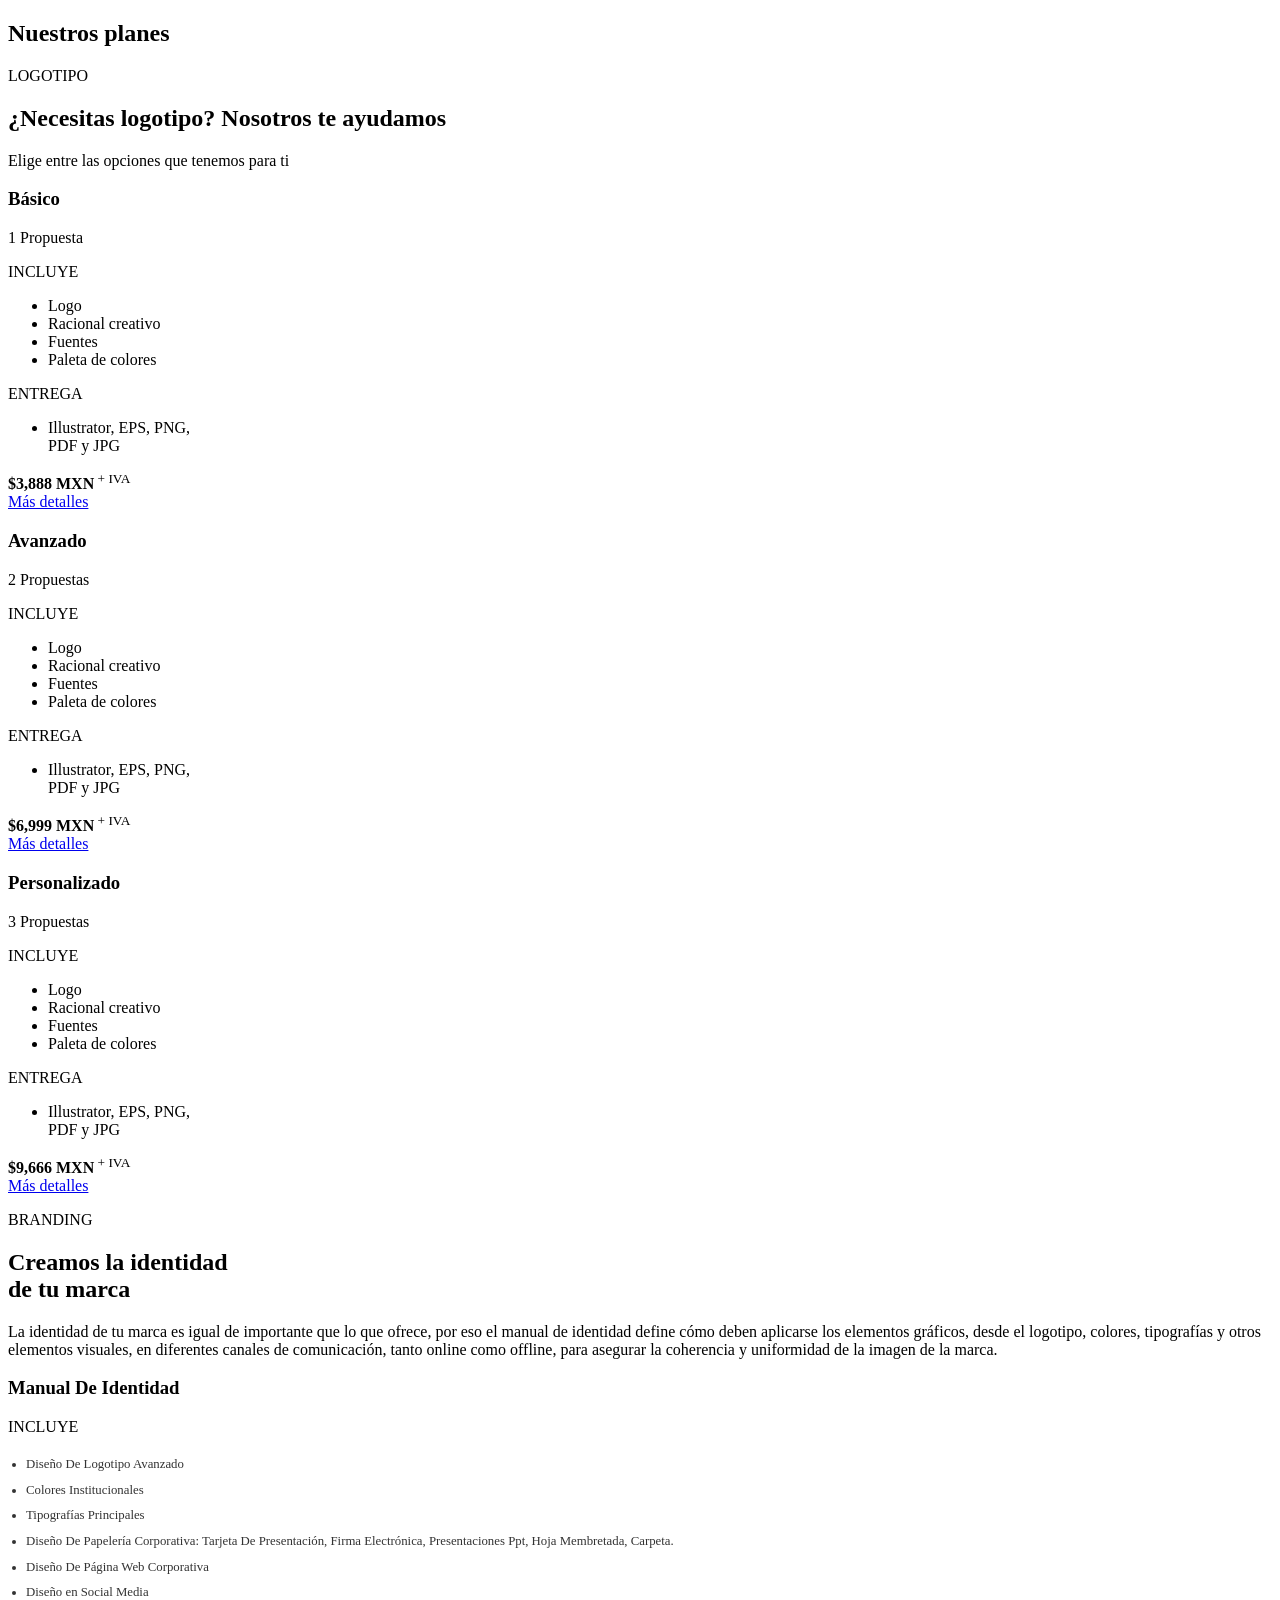
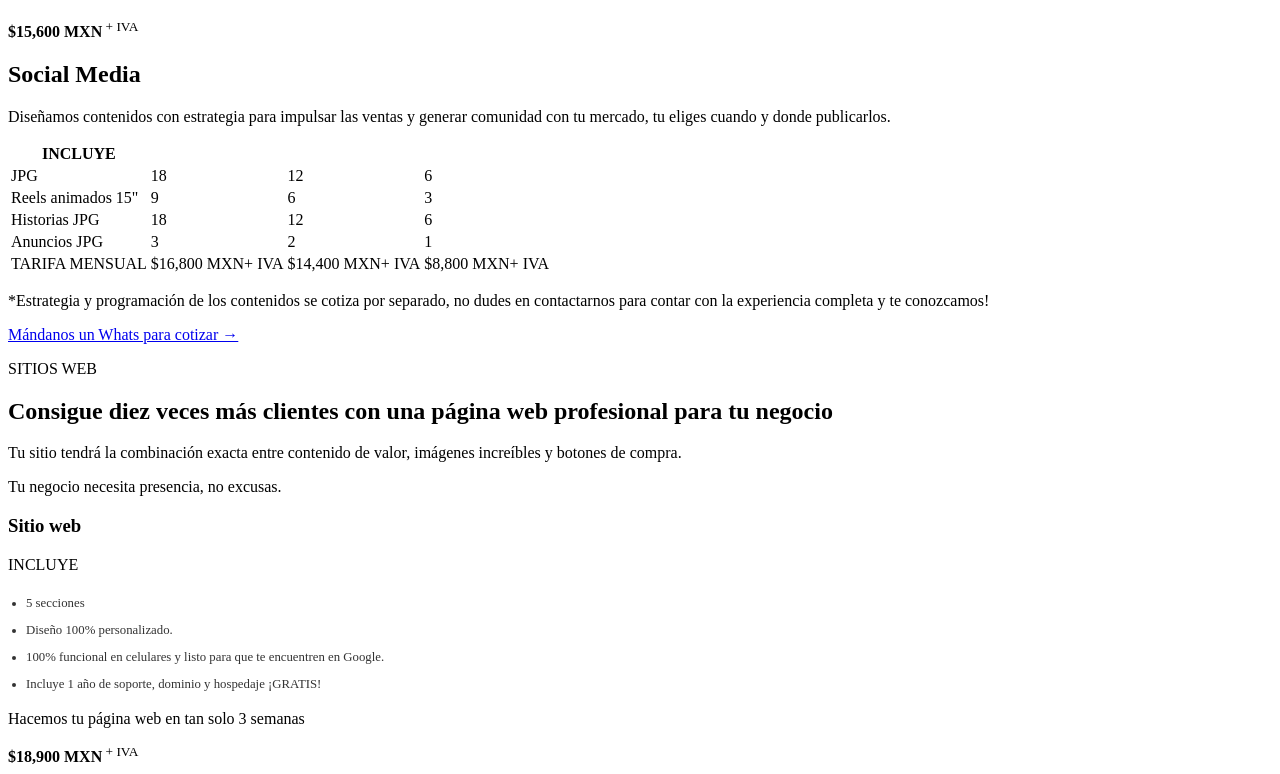
==== commit 5047c8c1: "que gran pull tienes mami" ====
--- a/PLANS.HTML
+++ b/PLANS.HTML
@@ -4,7 +4,7 @@
   <meta charset="UTF-8" />
   <meta name="viewport" content="width=device-width, initial-scale=1.0" />
   <title>Studio4 Marketing — Diseños 100% Personalizados</title>
-   <link rel="stylesheet" href="STYLES/STYLES.CSS" />
+   <link rel="stylesheet" href="styles/styles.css" />
   <link rel="preconnect" href="https://fonts.googleapis.com" />
   <link rel="preconnect" href="https://fonts.gstatic.com" crossorigin />
   <link href="https://fonts.googleapis.com/css2?family=Poppins:wght@300;400;500;600;700;800&display=swap" rel="stylesheet" />
@@ -21,6 +21,7 @@
       <div class="container">
         <div class="page-hero-content">
         <h1>Nuestros <span class="text-magenta">planes</span></h1>
+        </div>
       </div>
     </section>
 
@@ -51,7 +52,7 @@
             <div class="pricing-price">
               <strong>$3,888 MXN</strong><sup> + IVA</sup>
             </div>
-            <a href="INDEX.HTML#contacto" class="btn btn-primary">Más detalles</a>
+            <a href="index.html#contacto" class="btn btn-primary">Más detalles</a>
           </div>
           <div class="pricing-card">
             <h3 class="pricing-card-title">Avanzado</h3>
@@ -71,7 +72,7 @@
             <div class="pricing-price">
               <strong>$6,999 MXN</strong><sup> + IVA</sup>
             </div>
-            <a href="INDEX.HTML#contacto" class="btn btn-primary">Más detalles</a>
+            <a href="index.html#contacto" class="btn btn-primary">Más detalles</a>
           </div>
           <div class="pricing-card">
             <h3 class="pricing-card-title">Personalizado</h3>
@@ -91,7 +92,7 @@
             <div class="pricing-price">
               <strong>$9,666 MXN</strong><sup> + IVA</sup>
             </div>
-            <a href="INDEX.HTML#contacto" class="btn btn-primary">Más detalles</a>
+            <a href="index.html#contacto" class="btn btn-primary">Más detalles</a>
           </div>
         </div>
       </div>
@@ -210,7 +211,7 @@
   <!-- FOOTER -->
   <div id="footer-container"></div>
 
-  <script src="JS/MAIN.JS"></script>
-  <script src="JS/COMPONENTS.JS"></script>
+  <script src="js/main.js"></script>
+  <script src="js/components.js"></script>
 </body>
 </html>
